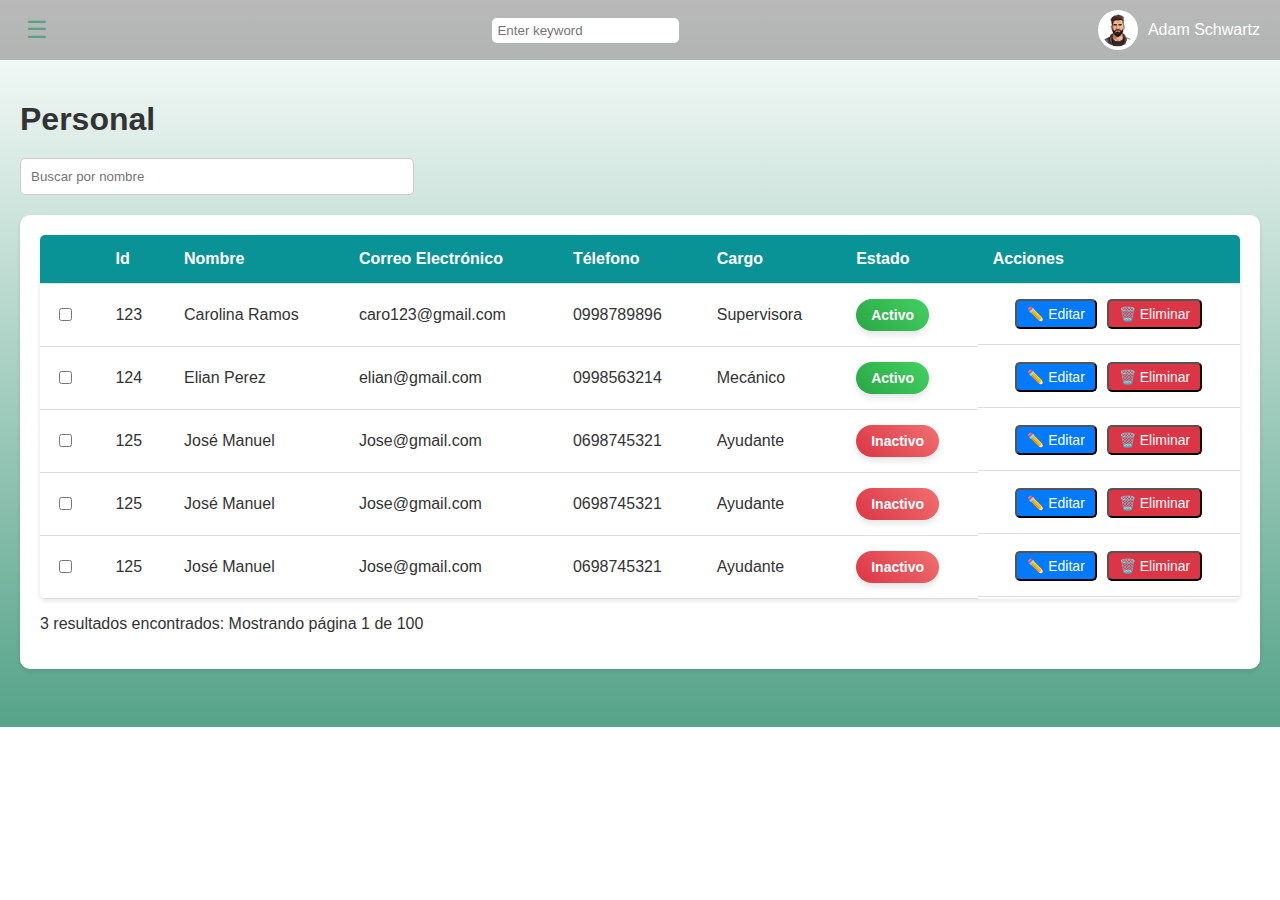
==== index.html @ 31e091c4 "Primer commit: Subida inicial del proyecto" ====
<!DOCTYPE html>
<html lang="en">
<head>
    <meta charset="UTF-8">
    <meta name="viewport" content="width=device-width, initial-scale=1.0">
    <title>User Admin - Mikromovilab</title>
    <link rel="stylesheet" href="styless.css">
</head>
<body>
    <div class="container">
        <aside class="sidebar">
            <div class="logo">
                <img src="/imagenes/logo.png" alt="Mikromovilab Logo">
            </div>
            <nav>
                <ul>
                    <li data-page="dashboard.html">Dashboard</li>
                    <li data-page="usuario.html">Usuario</li>
                    <li data-page="estaciones.html">Estaciones</li>
                    <li data-page="bicicletas.html">Bicicletas</li>
                    <li data-page="mantenimiento.html">Mantenimiento</li>
                    <li data-page="beacons.html">Beacons</li>
                    <li data-page="alquiler.html">Alquiler</li>
                    <li data-page="inventario.html">Inventario</li>
                    <li data-page="index.html">Personal</li>
                </ul>
            </nav>
        </aside>
        <main class="content">
            <header class="top-bar">
                <button id="menu-toggle" class="menu-toggle">☰</button>
                <input type="text" placeholder="Enter keyword">
                <div class="user-info">
                    <img src="/imagenes/user-avatar.png" alt="User Avatar">
                    <span>Adam Schwartz</span>
                </div>
            </header>
            <section class="user-admin">
                <h1>Personal</h1>
                <div class="search-bar">
                    <input type="text" placeholder="Buscar por nombre">
                </div>
                <div class="table-container">
                    <table>
                        <thead>
                            <tr>
                                <th></th>
                                <th>Id</th>
                                <th>Nombre</th>
                                <th>Correo Electrónico</th>
                                <th>Télefono</th>
                                <th>Cargo</th>
                                <th>Estado</th>
                                <th>Acciones</th>
                            </tr>
                        </thead>
                        <tbody>
                            <tr>
                                <td><input type="checkbox"></td>
                                <td>123</td>
                                <td>Carolina Ramos</td>
                                <td>caro123@gmail.com</td>
                                <td>0998789896</td>
                                <td>Supervisora</td>
                                <td><button class="status-button active" onclick="toggleStatus(this)">Activo</button></td>
                                <td class="actions">
                                    <button class="edit">✏️ Editar</button>
                                    <button class="delete">🗑️ Eliminar</button>
                                </td>
                            </tr>
                            <tr>
                                <td><input type="checkbox"></td>
                                <td>124</td>
                                <td>Elian Perez</td>
                                <td>elian@gmail.com</td>
                                <td>0998563214</td>
                                <td>Mecánico</td>
                                <td><button class="status-button active" onclick="toggleStatus(this)">Activo</button></td>
                                <td class="actions">
                                    <button class="edit">✏️ Editar</button>
                                    <button class="delete">🗑️ Eliminar</button>
                                </td>
                            </tr>
                            <tr>
                                <td><input type="checkbox"></td>
                                <td>125</td>
                                <td>José Manuel</td>
                                <td>Jose@gmail.com</td>
                                <td>0698745321</td>
                                <td>Ayudante</td>
                                <td><button class="status-button inactive" onclick="toggleStatus(this)">Inactivo</button></td>
                                <td class="actions">
                                    <button class="edit">✏️ Editar</button>
                                    <button class="delete">🗑️ Eliminar</button>
                                </td>
                            </tr>
                            <tr>
                                <td><input type="checkbox"></td>
                                <td>125</td>
                                <td>José Manuel</td>
                                <td>Jose@gmail.com</td>
                                <td>0698745321</td>
                                <td>Ayudante</td>
                                <td><button class="status-button inactive" onclick="toggleStatus(this)">Inactivo</button></td>
                                <td class="actions">
                                    <button class="edit">✏️ Editar</button>
                                    <button class="delete">🗑️ Eliminar</button>
                                </td>
                            </tr>
                            <tr>
                                <td><input type="checkbox"></td>
                                <td>125</td>
                                <td>José Manuel</td>
                                <td>Jose@gmail.com</td>
                                <td>0698745321</td>
                                <td>Ayudante</td>
                                <td><button class="status-button inactive" onclick="toggleStatus(this)">Inactivo</button></td>
                                <td class="actions">
                                    <button class="edit">✏️ Editar</button>
                                    <button class="delete">🗑️ Eliminar</button>
                                </td>
                            </tr>
                        </tbody>
                    </table>
        
                    <div class="results">
                        <p>3 resultados encontrados: Mostrando página 1 de 100</p>
                    </div>
                </div>
                <br>
                
            </section>
        
        </main>
        
    </div>
    <div id="edit-modal" class="modal">
        <div class="modal-content">
            <span class="close-button">&times;</span>
            <h2>Editar Usuario</h2>
            <form id="edit-form">
                <label for="edit-name">Nombre:</label>
                <input type="text" id="edit-name" required>
                <label for="edit-email">Correo Electrónico:</label>
                <input type="email" id="edit-email" required>
                <label for="edit-phone">Teléfono:</label>
                <input type="text" id="edit-phone" required>
                <label for="edit-role">Cargo:</label>
                <input type="text" id="edit-role" required>
                <button type="submit">Guardar</button>
            </form>
        </div>
    </div>
    
    
    <script src="script.js"></script>
</body>
</html>
---- styless.css ----
/* Estilos Generales */
body {
    font-family: Arial, sans-serif;
    margin: 0;
    padding: 0;
    color: #333;


}

/* Estilo general */
.container {
    display: flex;

}


/* Estilo para la barra lateral */
.sidebar {
    width: 250px;
    background-color: #064a4b;
    color: white;
    display: flex;
    flex-direction: column;
    align-items: center;
    padding: 20px 0;
    position: fixed;
    left: 0;
    top: 0;
    bottom: 0;
    transform: translateX(-100%);
    transition: transform 0.3s ease-in-out;
    z-index: 1000;
}

/* Barra lateral visible */
.sidebar.open {
    transform: translateX(0);
}

/* Icono de menú */
.menu-toggle {
    background: none;
    border: none;
    font-size: 24px;
    cursor: pointer;
    color: #55a388;
    margin-right: 20px;
}

/* Ajustes de contenido cuando la barra lateral está abierta */
.content {
    margin-left: 0;

    transition: margin-left 0.3s ease-in-out;
}

.sidebar.open~.content {
    margin-left: 250px;
}

/* Para pantallas pequeñas */
@media (max-width: 768px) {
    .sidebar {
        width: 200px;
    }

    .sidebar.open~.content {
        margin-left: 0;
    }
}


.sidebar .logo img {
    width: 160px;
    margin-bottom: 20px;
}

.sidebar nav ul a {
    list-style: none;
    padding: 0;
    width: 100%;
    text-decoration: none;
}

.sidebar nav ul li {
    padding: 15px;
    text-align: center;
    cursor: pointer;
    border-radius: 5px;


}


.sidebar nav ul li:hover {
    background: #0a9396;
}

/* Content */
.content {
    flex-grow: 1;
    display: flex;
    height: 110%;
    flex-direction: column;
    background: linear-gradient(to top, #55a388, #ffffff);
}

/* Top Bar */
.top-bar {
    display: flex;
    justify-content: space-between;
    align-items: center;
    padding: 10px 20px;
    background: #52525267;
    color: #fff;
}

.top-bar input {
    padding: 5px;
    border-radius: 5px;
    border: none;
}

.top-bar .user-info {
    display: flex;
    align-items: center;
}

.top-bar .user-info img {
    width: 40px;
    height: 40px;
    border-radius: 50%;
    margin-right: 10px;
}

/* User Admin Section */
.user-admin {
    padding: 20px;
    flex-grow: 1;
}

.user-admin h1 {
    margin-bottom: 20px;
}

.search-bar {
    margin-bottom: 20px;
}

.search-bar input {
    width: 30%;
    padding: 10px;
    border-radius: 5px;
    border: 1px solid #ccc;
}

/* Table */
table {
    width: 100%;
    border-collapse: collapse;
    background: #fff;
    box-shadow: 0 2px 5px rgba(0, 0, 0, 0.1);
    border-radius: 5px;
    overflow: hidden;
}

table thead {
    background: #0a9396;
    color: #fff;
}

table th,
table td {
    padding: 15px;
    text-align: left;
    border-bottom: 1px solid #ddd;
}

.table tr:last-child td {
    border-bottom: none;
}

.status {
    padding: 5px 10px;
    border-radius: 20px;
    color: #fff;
    font-size: 12px;
}

.status.active {
    background: #00b14f;
}

.status.inactive {
    background: #ccc;
}

/* Pagination */
.pagination {
    justify-content: space-between;
    align-items: center;
    margin-top: 20px;
}

.pagination button {
    padding: 5px 10px;
    margin: 0 5px;
    border: none;
    background: #005f73;
    color: #fff;
    border-radius: 5px;
    cursor: pointer;

}

.pagination button:hover {
    background: #0a9396;
}

/*inventario*/
.main {
    margin-left: 250px;
    padding: 20px;
    transition: margin-left 0.3s ease;
}

.main.collapsed {
    margin-left: 0;
}

/* modal*/
.modal {
    display: none;
    position: fixed;
    z-index: 1;
    left: 0;
    top: 0;
    width: 100%;
    height: 100%;
    overflow: auto;
    background-color: rgba(0, 0, 0, 0.4);
    text-align: center;
}

.modal input {
    border-radius: 2px;
    width: 100 px;
    height: 25px;
}

#edit-form {
    display: flex;
    flex-direction: column;
    gap: 20px;
}

.modal button {
    align-self: center;
    /* Centra el botón horizontalmente (opcional) */
    padding: 10px 20px;
    background-color: #00bfa5;
    color: #fff;
    border: none;
    border-radius: 5px;
    cursor: pointer;
}

.modal-content {
    background-color: rgb(255, 255, 255);
    margin: 15% auto;
    padding: 20px;
    border-radius: 5px;
    width: 40%;
    height: 65%;
}

.close-button {
    color: black;
    float: right;
    font-size: 28px;
    font-weight: bold;
    cursor: pointer;
}

/*menu despegable de cerrar y ver pergil*/
.dropdown-menu {
    top: 100%;
    right: 0;
    background-color: rgb(102, 101, 101);
    border: 1px solid #ccc;
    box-shadow: 0 4px 6px rgba(0, 0, 0, 0.1);
    display: none;
    z-index: 100;
    width: 150px;

}

.dropdown-menu.show {
    display: block;
}

.dropdown-menu ul {
    list-style: none;
    margin: 0;
    padding: 0;
}

.dropdown-menu li {
    padding: 10px;
    cursor: pointer;
    transition: background-color 0.2s ease;
}

.dropdown-menu li:hover {
    background-color: #89c8d8;
}

/*dashboard*/
.header-a {
    margin-top: 20px;
    text-align: center;
}

.header-a h1 {
    font-size: 28px;
    color: #2c3e50;
}

/* Statistics Section */
.statistics-a {
    display: flex;
    flex-wrap: wrap;
    gap: 20px;
    margin-top: 20px;
}

.statistics-a .chart {
    flex: 1;
    min-width: 300px;
}

.statistics-a .info {
    display: flex;
    flex-wrap: wrap;
    gap: 20px;
    flex: 2;
}

.info-box {
    flex: 1 1 calc(33.333% - 20px);
    background-color: white;
    border-radius: 8px;
    box-shadow: 0 4px 6px rgba(0, 0, 0, 0.1);
    padding: 10px;
    display: flex;
    flex-direction: column;
    align-items: center;
    text-align: center;
}

.info-box img {
    width: 60px;
    height: 60px;
    margin-bottom: 10px;
    border-radius: 50%;
}

.info-box p {
    margin: 10px 0;
}

.info-box .menu button {
    margin: 5px;
    padding: 5px 10px;
    background-color: #2c3e50;
    color: white;
    border: none;
    border-radius: 4px;
    cursor: pointer;
}

.info-box .menu button:hover {
    background-color: #34495e;
}

/* Description Box */
.description-box {
    margin-top: 20px;
    background-color: white;
    padding: 20px;
    border-radius: 8px;
    box-shadow: 0 4px 6px rgba(0, 0, 0, 0.1);


}

.description-box h3 {
    margin: 0 0 10px;
}

.description-box textarea {
    width: 100%;
    border-radius: 8px;
    padding: 10px;
    border: 1px solid #ccc;
    box-shadow: 0 4px 6px rgba(0, 0, 0, 0.1);
}

/* Footer */
.footer {
    text-align: center;
    margin-top: 20px;
    color: #7f8c8d;
    font-size: 14px;
}

/* Responsive Adjustments */
@media screen and (max-width: 768px) {
    .sidebar {
        width: 200px;
    }



    .top-bar {
        flex-wrap: wrap;
    }

    .top-bar .search-bar {
        flex: 1 1 100%;
        /* Ocupará toda la fila disponible */
        margin: 10px 0;
    }

    .info-box {
        flex: 1 1 calc(50% - 20px);
    }
}

.hidden {
    display: none;
}

.expanded {
    margin-left: 0;
    /* Ajusta según el diseño */
}

.main {
    padding: 0;
}

/*estaciones*/
.table-container {
    background-color: white;
    border-radius: 10px;
    padding: 20px;
    box-shadow: 0 2px 4px rgba(0, 0, 0, 0.1);
    max-width: 1200px;
    margin: 20px auto;
}

.actions {
    display: flex;
    gap: 10px;
    justify-content: center;
}

.actions button {
    padding: 5px 10px;
    border-radius: 5px;
    cursor: pointer;
    font-size: 14px;
    transition: background-color 0.3s ease;
}

.edit {
    background-color: #007bff;
    color: white;
}

.edit:hover {
    background-color: #0056b3;
}

.delete {
    background-color: #dc3545;
    color: white;
}

.delete:hover {
    background-color: #a71d2a;
}

.status-button {
    padding: 8px 15px;
    border: none;
    border-radius: 20px;
    font-size: 14px;
    font-weight: bold;
    cursor: pointer;
    transition: all 0.3s ease;
    box-shadow: 0 4px 6px rgba(0, 0, 0, 0.1);
    color: white;
}

.status-button.active {
    background: linear-gradient(45deg, #28a745, #44d062);
}

.status-button.inactive {
    background: linear-gradient(45deg, #dc3545, #f07070);
}

.status-button.active:hover {
    background: linear-gradient(45deg, #218838, #3ecf55);
    box-shadow: 0 6px 10px rgba(0, 0, 0, 0.2), 0 0 10px rgba(66, 245, 131, 0.5);
    transform: scale(1.05);
}

.status-button.inactive:hover {
    background: linear-gradient(45deg, #c82333, #e86060);
    box-shadow: 0 6px 10px rgba(0, 0, 0, 0.2), 0 0 10px rgba(255, 77, 77, 0.5);
    transform: scale(1.05);
}

.status-button:active {
    transform: scale(0.95);
}

/*usuarios*/
.top-bar .user-infoa {
    margin-left: auto;
    /* Empuja la sección de usuario hacia la derecha */
    display: flex;
    align-items: center;
    gap: 10px;
    margin-right: 40px;
}

.top-bar .user-infoa .avatar {
    width: 30px;
    height: 30px;
    border-radius: 50%;
    object-fit: cover;
}

.sidebar img {
    width: 100px;
    margin-bottom: 1rem;
}

.user-cards {
    margin-top: 2rem;
    display: flex;
    flex-wrap: wrap;
    gap: 1rem;
}

.user-card {
    background: #fff;
    padding: 1rem;
    width: 45%;
    border-radius: 8px;
    box-shadow: 0 2px 5px rgba(0, 0, 0, 0.1);
    display: flex;
    justify-content: space-between;
    align-items: center;
    transition: box-shadow 0.3s;
}

.user-card:hover {
    box-shadow: 0 4px 10px rgba(0, 0, 0, 0.2);
}

.user-card h3 {
    margin: 0;
    color: #2c3e50;
}

.user-card p {
    color: #7f8c8d;
}

.user-card input[type="checkbox"] {
    margin-left: 10px;
}
.user-card img {
    max-width: 150px;
    border-radius: 10px;
    margin-left: 20px;
  }
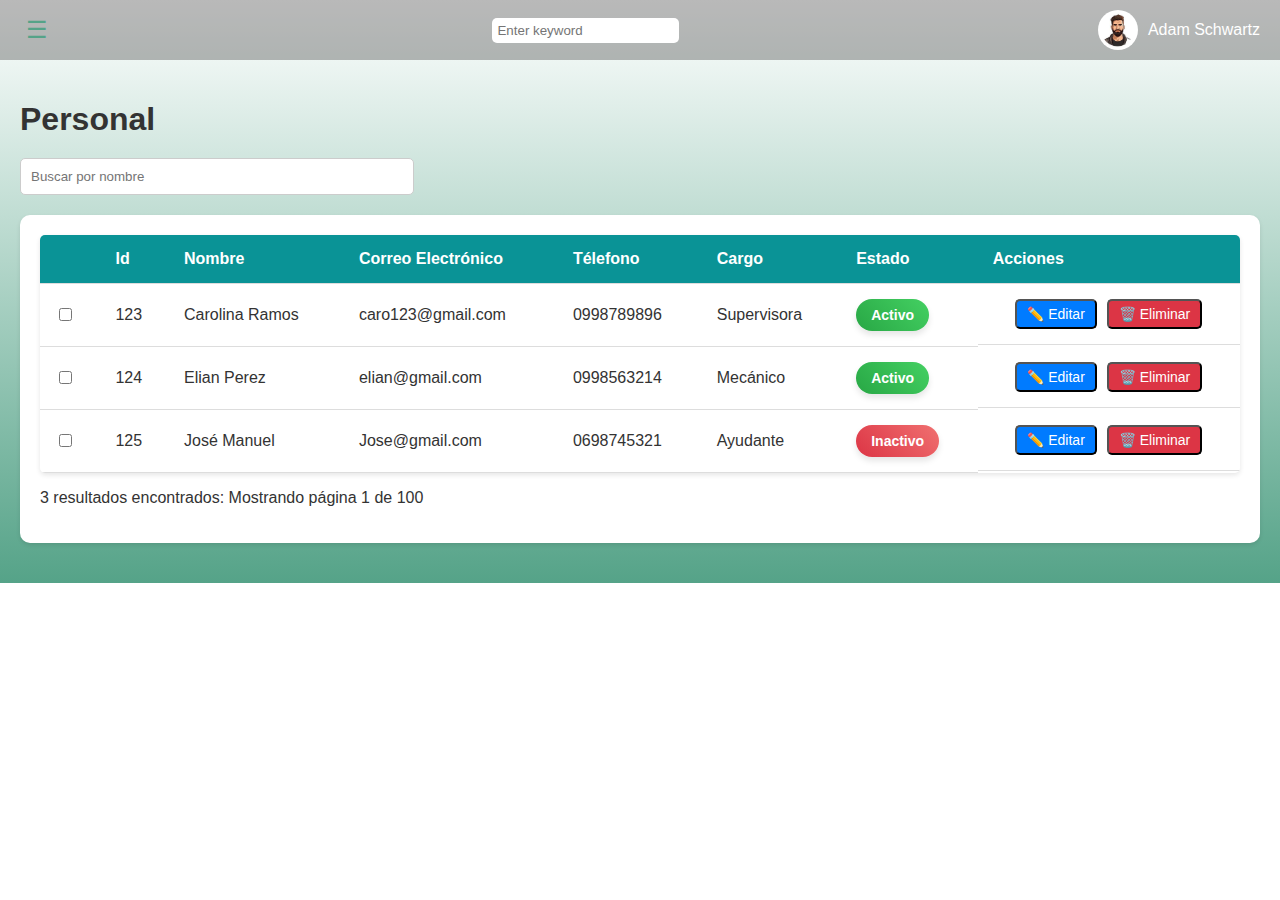
==== commit 02e54e82: "comentarios" ====
--- a/index.html
+++ b/index.html
@@ -1,73 +1,92 @@
 <!DOCTYPE html>
 <html lang="en">
 <head>
-    <meta charset="UTF-8">
-    <meta name="viewport" content="width=device-width, initial-scale=1.0">
-    <title>User Admin - Mikromovilab</title>
-    <link rel="stylesheet" href="styless.css">
+    <!-- Metadatos básicos del documento -->
+    <meta charset="UTF-8"> <!-- Codificación de caracteres UTF-8 -->
+    <meta name="viewport" content="width=device-width, initial-scale=1.0"> <!-- Adaptación para dispositivos móviles -->
+    <title>User Admin - Mikromovilab</title> <!-- Título de la página -->
+    <!-- Vinculación a la hoja de estilos externa -->
+    <link rel="stylesheet" href="/estilos/styless.css">
 </head>
 <body>
+    <!-- Contenedor principal que organiza la página -->
     <div class="container">
+        <!-- Barra lateral con el menú de navegación -->
         <aside class="sidebar">
             <div class="logo">
+                <!-- Imagen del logo de la aplicación -->
                 <img src="/imagenes/logo.png" alt="Mikromovilab Logo">
             </div>
             <nav>
+                <!-- Lista de navegación con diferentes secciones -->
                 <ul>
-                    <li data-page="dashboard.html">Dashboard</li>
-                    <li data-page="usuario.html">Usuario</li>
-                    <li data-page="estaciones.html">Estaciones</li>
-                    <li data-page="bicicletas.html">Bicicletas</li>
-                    <li data-page="mantenimiento.html">Mantenimiento</li>
-                    <li data-page="beacons.html">Beacons</li>
-                    <li data-page="alquiler.html">Alquiler</li>
-                    <li data-page="inventario.html">Inventario</li>
-                    <li data-page="index.html">Personal</li>
+                    <li data-page="dashboard.html">📊 Dashboard</li> <!-- Dashboard general -->
+                    <li data-page="usuario.html">👤 Usuario</li> <!-- Gestión de usuarios -->
+                    <li data-page="estaciones.html">📍 Estaciones</li> <!-- Gestión de estaciones -->
+                    <li data-page="bicicletas.html">🚴 Bicicletas</li> <!-- Gestión de bicicletas -->
+                    <li data-page="mantenimiento.html">🛠️ Mantenimiento</li> <!-- Gestión de mantenimiento -->
+                    <li data-page="beacons.html">📡 Beacons</li> <!-- Gestión de beacons -->
+                    <li data-page="alquiler.html">📜 Alquiler</li> <!-- Gestión de alquileres -->
+                    <li data-page="inventario.html">📦 Inventario</li> <!-- Gestión de inventario -->
+                    <li data-page="index.html">👥 Personal</li> <!-- Gestión del personal -->
                 </ul>
             </nav>
         </aside>
+
+        <!-- Contenido principal -->
         <main class="content">
+            <!-- Barra superior con opciones de navegación -->
             <header class="top-bar">
-                <button id="menu-toggle" class="menu-toggle">☰</button>
-                <input type="text" placeholder="Enter keyword">
+                <button id="menu-toggle" class="menu-toggle">☰</button> <!-- Botón para mostrar/ocultar menú -->
+                <input type="text" placeholder="Enter keyword"> <!-- Barra de búsqueda -->
                 <div class="user-info">
-                    <img src="/imagenes/user-avatar.png" alt="User Avatar">
-                    <span>Adam Schwartz</span>
+                    <!-- Información del usuario conectado -->
+                    <img src="./imagenes/user-avatar.png" alt="User Avatar"> <!-- Avatar -->
+                    <span>Adam Schwartz</span> <!-- Nombre del usuario -->
                 </div>
             </header>
+
+            <!-- Sección principal de administración de personal -->
             <section class="user-admin">
-                <h1>Personal</h1>
+                <h1>Personal</h1> <!-- Título de la sección -->
+                <!-- Barra de búsqueda para filtrar el personal -->
                 <div class="search-bar">
                     <input type="text" placeholder="Buscar por nombre">
                 </div>
+
+                <!-- Contenedor de la tabla -->
                 <div class="table-container">
                     <table>
+                        <!-- Cabecera de la tabla -->
                         <thead>
                             <tr>
-                                <th></th>
-                                <th>Id</th>
-                                <th>Nombre</th>
-                                <th>Correo Electrónico</th>
-                                <th>Télefono</th>
-                                <th>Cargo</th>
-                                <th>Estado</th>
-                                <th>Acciones</th>
+                                <th></th> <!-- Espacio para los checkboxes -->
+                                <th>Id</th> <!-- ID del usuario -->
+                                <th>Nombre</th> <!-- Nombre completo -->
+                                <th>Correo Electrónico</th> <!-- Dirección de correo -->
+                                <th>Télefono</th> <!-- Número de teléfono -->
+                                <th>Cargo</th> <!-- Rol o puesto del usuario -->
+                                <th>Estado</th> <!-- Estado (Activo/Inactivo) -->
+                                <th>Acciones</th> <!-- Botones para editar/eliminar -->
                             </tr>
                         </thead>
+                        <!-- Cuerpo de la tabla con datos de ejemplo -->
                         <tbody>
                             <tr>
-                                <td><input type="checkbox"></td>
+                                <td><input type="checkbox"></td> <!-- Checkbox de selección -->
                                 <td>123</td>
                                 <td>Carolina Ramos</td>
                                 <td>caro123@gmail.com</td>
                                 <td>0998789896</td>
                                 <td>Supervisora</td>
+                                <!-- Botón de estado con clase y función para alternar entre activo/inactivo -->
                                 <td><button class="status-button active" onclick="toggleStatus(this)">Activo</button></td>
                                 <td class="actions">
-                                    <button class="edit">✏️ Editar</button>
-                                    <button class="delete">🗑️ Eliminar</button>
+                                    <button class="edit">✏️ Editar</button> <!-- Botón para editar -->
+                                    <button class="delete">🗑️ Eliminar</button> <!-- Botón para eliminar -->
                                 </td>
                             </tr>
+                            <!-- Resto de las filas con datos similares -->
                             <tr>
                                 <td><input type="checkbox"></td>
                                 <td>124</td>
@@ -94,50 +113,23 @@
                                     <button class="delete">🗑️ Eliminar</button>
                                 </td>
                             </tr>
-                            <tr>
-                                <td><input type="checkbox"></td>
-                                <td>125</td>
-                                <td>José Manuel</td>
-                                <td>Jose@gmail.com</td>
-                                <td>0698745321</td>
-                                <td>Ayudante</td>
-                                <td><button class="status-button inactive" onclick="toggleStatus(this)">Inactivo</button></td>
-                                <td class="actions">
-                                    <button class="edit">✏️ Editar</button>
-                                    <button class="delete">🗑️ Eliminar</button>
-                                </td>
-                            </tr>
-                            <tr>
-                                <td><input type="checkbox"></td>
-                                <td>125</td>
-                                <td>José Manuel</td>
-                                <td>Jose@gmail.com</td>
-                                <td>0698745321</td>
-                                <td>Ayudante</td>
-                                <td><button class="status-button inactive" onclick="toggleStatus(this)">Inactivo</button></td>
-                                <td class="actions">
-                                    <button class="edit">✏️ Editar</button>
-                                    <button class="delete">🗑️ Eliminar</button>
-                                </td>
-                            </tr>
                         </tbody>
                     </table>
-        
+                    <!-- Información sobre los resultados encontrados -->
                     <div class="results">
                         <p>3 resultados encontrados: Mostrando página 1 de 100</p>
                     </div>
                 </div>
-                <br>
-                
             </section>
-        
         </main>
-        
     </div>
+
+    <!-- Modal para editar la información del usuario -->
     <div id="edit-modal" class="modal">
         <div class="modal-content">
-            <span class="close-button">&times;</span>
-            <h2>Editar Usuario</h2>
+            <span class="close-button">&times;</span> <!-- Botón para cerrar el modal -->
+            <h2>Editar Usuario</h2> <!-- Título del modal -->
+            <!-- Formulario para editar información -->
             <form id="edit-form">
                 <label for="edit-name">Nombre:</label>
                 <input type="text" id="edit-name" required>
@@ -147,12 +139,12 @@
                 <input type="text" id="edit-phone" required>
                 <label for="edit-role">Cargo:</label>
                 <input type="text" id="edit-role" required>
-                <button type="submit">Guardar</button>
+                <button type="submit">Guardar</button> <!-- Botón para guardar cambios -->
             </form>
         </div>
     </div>
-    
-    
+
+    <!-- Archivo de JavaScript externo -->
     <script src="script.js"></script>
 </body>
 </html>
--- a/estilos/styless.css
+++ b/estilos/styless.css
@@ -0,0 +1,680 @@
+/* Estilos Generales */
+body {
+    font-family: Arial, sans-serif;
+    margin: 0;
+    padding: 0;
+    color: #333;
+
+
+}
+
+/* Estilo general */
+.container {
+    display: flex;
+
+}
+
+
+/* Estilo para la barra lateral */
+.sidebar {
+    width: 250px;
+    background-color: #064a4b;
+    color: white;
+    display: flex;
+    flex-direction: column;
+    align-items: center;
+    padding: 20px 0;
+    position: fixed;
+    left: 0;
+    top: 0;
+    bottom: 0;
+    transform: translateX(-100%);
+    transition: transform 0.3s ease-in-out;
+    z-index: 1000;
+}
+
+/* Barra lateral visible */
+.sidebar.open {
+    transform: translateX(0);
+}
+
+/* Icono de menú */
+.menu-toggle {
+    background: none;
+    border: none;
+    font-size: 24px;
+    cursor: pointer;
+    color: #55a388;
+    margin-right: 20px;
+}
+
+/* Ajustes de contenido cuando la barra lateral está abierta */
+.content {
+    margin-left: 0;
+
+    transition: margin-left 0.3s ease-in-out;
+}
+
+.sidebar.open~.content {
+    margin-left: 250px;
+}
+
+/* Para pantallas pequeñas */
+@media (max-width: 768px) {
+    .sidebar {
+        width: 200px;
+    }
+
+    .sidebar.open~.content {
+        margin-left: 0;
+    }
+}
+
+
+.sidebar .logo img {
+    width: 160px;
+    margin-bottom: 20px;
+}
+
+.sidebar nav ul a {
+    list-style: none;
+    padding: 0;
+    width: 100%;
+    text-decoration: none;
+    margin: 0;
+}
+
+.sidebar nav ul li {
+    padding: 10px 15px;
+    text-align: center;
+    cursor: pointer;
+    border-radius: 5px;
+
+
+}
+
+
+.sidebar nav ul li:hover {
+    background: #0a9396;
+}
+
+/* Content .sidebar nav ul {
+            list-style: none;
+            padding: 0;
+            margin: 0;
+        }
+
+        .sidebar nav ul li {
+            display: flex;
+            align-items: center;
+            padding: 10px 15px;
+            font-size: 16px;
+            border-bottom: 1px solid #ccc;
+        }
+
+        .sidebar nav ul li:hover {
+            background-color: #f0f0f0;
+            cursor: pointer;
+        }
+
+        .sidebar nav ul li::before {
+            content: attr(data-icon);
+            display: inline-block;
+            width: 20px;
+            text-align: center;
+            margin-right: 10px;
+        }
+
+        .sidebar {
+            background-color: #f8f9fa;
+        }*/
+.content {
+    flex-grow: 1;
+    display: flex;
+    height: 110%;
+    flex-direction: column;
+    background: linear-gradient(to top, #55a388, #ffffff);
+}
+
+/* Top Bar */
+.top-bar {
+    display: flex;
+    justify-content: space-between;
+    align-items: center;
+    padding: 10px 20px;
+    background: #52525267;
+    color: #fff;
+}
+
+.top-bar input {
+    padding: 5px;
+    border-radius: 5px;
+    border: none;
+}
+
+.top-bar .user-info {
+    display: flex;
+    align-items: center;
+}
+
+.top-bar .user-info img {
+    width: 40px;
+    height: 40px;
+    border-radius: 50%;
+    margin-right: 10px;
+}
+
+/* User Admin Section */
+.user-admin {
+    padding: 20px;
+    flex-grow: 1;
+}
+
+.user-admin h1 {
+    margin-bottom: 20px;
+}
+
+.search-bar {
+    margin-bottom: 20px;
+}
+
+.search-bar input {
+    width: 30%;
+    padding: 10px;
+    border-radius: 5px;
+    border: 1px solid #ccc;
+}
+
+/* Table */
+table {
+    width: 100%;
+    border-collapse: collapse;
+    background: #fff;
+    box-shadow: 0 2px 5px rgba(0, 0, 0, 0.1);
+    border-radius: 5px;
+    overflow: hidden;
+}
+
+table thead {
+    background: #0a9396;
+    color: #fff;
+}
+
+table th,
+table td {
+    padding: 15px;
+    text-align: left;
+    border-bottom: 1px solid #ddd;
+}
+
+.table tr:last-child td {
+    border-bottom: none;
+}
+
+.status {
+    padding: 5px 10px;
+    border-radius: 20px;
+    color: #fff;
+    font-size: 12px;
+}
+
+.status.active {
+    background: #00b14f;
+}
+
+.status.inactive {
+    background: #ccc;
+}
+
+/* Pagination */
+.pagination {
+    justify-content: space-between;
+    align-items: center;
+    margin-top: 20px;
+}
+
+.pagination button {
+    padding: 5px 10px;
+    margin: 0 5px;
+    border: none;
+    background: #005f73;
+    color: #fff;
+    border-radius: 5px;
+    cursor: pointer;
+
+}
+
+.pagination button:hover {
+    background: #0a9396;
+}
+
+/*inventario*/
+.main {
+    margin-left: 250px;
+    padding: 20px;
+    transition: margin-left 0.3s ease;
+}
+
+.main.collapsed {
+    margin-left: 0;
+}
+
+/* modal*/
+/* Modal */
+.modal {
+    display: none;
+    position: fixed;
+    z-index: 1000;
+    left: 0;
+    top: 0;
+    width: 100%;
+    height: 100%;
+    overflow: auto;
+    background-color: rgba(0, 0, 0, 0.6); /* Fondo oscuro y menos opaco */
+    text-align: center;
+    padding: 50px 15px; /* Espaciado adicional */
+}
+
+/* Modal Content */
+.modal-content {
+    background-color: #fff;
+    margin: 5% auto; /* Centro el modal con más espacio desde arriba */
+    padding: 30px;
+    border-radius: 8px;
+    width: 40%;
+    height: auto;
+    max-width: 600px;
+    box-shadow: 0 4px 15px rgba(0, 0, 0, 0.1); /* Sombra sutil */
+    animation: fadeIn 0.3s ease-out; /* Animación de aparición */
+}
+
+/* Modal Header */
+.modal-header {
+    display: flex;
+    justify-content: space-between;
+    align-items: center;
+    border-bottom: 2px solid #f1f1f1;
+    padding-bottom: 15px;
+    margin-bottom: 20px;
+}
+
+.modal-header h2 {
+    margin: 0;
+    font-size: 24px;
+    color: #333;
+}
+
+.close-button {
+    font-size: 28px;
+    font-weight: bold;
+    color: #888;
+    cursor: pointer;
+    transition: color 0.3s ease;
+}
+
+.close-button:hover {
+    color: #333; /* Color al pasar el mouse */
+}
+
+/* Input Fields */
+.modal input {
+    padding: 10px;
+    margin-bottom: 15px;
+    border-radius: 6px;
+    border: 1px solid #ddd;
+    font-size: 16px;
+    width: 100%;
+    transition: border-color 0.3s ease;
+}
+
+.modal input:focus {
+    border-color: #00bfa5; /* Color al hacer focus */
+}
+
+/* Modal Buttons */
+.modal button {
+    padding: 12px 25px;
+    background-color: #00bfa5;
+    color: #fff;
+    border: none;
+    border-radius: 5px;
+    cursor: pointer;
+    transition: background-color 0.3s ease;
+    font-size: 16px;
+}
+
+.modal button:hover {
+    background-color: #008e8c; /* Color al pasar el mouse */
+}
+
+.modal button:focus {
+    outline: none;
+}
+
+/* Fade In Animation */
+@keyframes fadeIn {
+    from {
+        opacity: 0;
+        transform: scale(0.8);
+    }
+    to {
+        opacity: 1;
+        transform: scale(1);
+    }
+}
+
+/* Responsive */
+@media screen and (max-width: 768px) {
+    .modal-content {
+        width: 90%;
+    }
+}
+
+/*menu despegable de cerrar y ver pergil*/
+.dropdown-menu {
+    top: 100%;
+    right: 0;
+    background-color: rgb(102, 101, 101);
+    border: 1px solid #ccc;
+    box-shadow: 0 4px 6px rgba(0, 0, 0, 0.1);
+    display: none;
+    z-index: 100;
+    width: 150px;
+
+}
+
+.dropdown-menu.show {
+    display: block;
+}
+
+.dropdown-menu ul {
+    list-style: none;
+    margin: 0;
+    padding: 0;
+}
+
+.dropdown-menu li {
+    padding: 10px;
+    cursor: pointer;
+    transition: background-color 0.2s ease;
+}
+
+.dropdown-menu li:hover {
+    background-color: #89c8d8;
+}
+
+/*dashboard*/
+.header-a {
+    margin-top: 20px;
+    text-align: center;
+}
+
+.header-a h1 {
+    font-size: 28px;
+    color: #2c3e50;
+}
+
+/* Statistics Section */
+.statistics-a {
+    display: flex;
+    flex-wrap: wrap;
+    gap: 20px;
+    margin-top: 20px;
+}
+
+.statistics-a .chart {
+    flex: 1;
+    min-width: 300px;
+}
+
+.statistics-a .info {
+    display: flex;
+    flex-wrap: wrap;
+    gap: 20px;
+    flex: 2;
+}
+
+.info-box {
+    flex: 1 1 calc(33.333% - 20px);
+    background-color: white;
+    border-radius: 8px;
+    box-shadow: 0 4px 6px rgba(0, 0, 0, 0.1);
+    padding: 10px;
+    display: flex;
+    flex-direction: column;
+    align-items: center;
+    text-align: center;
+}
+
+.info-box img {
+    width: 60px;
+    height: 60px;
+    margin-bottom: 10px;
+    border-radius: 50%;
+}
+
+.info-box p {
+    margin: 10px 0;
+}
+
+.info-box .menu button {
+    margin: 5px;
+    padding: 5px 10px;
+    background-color: #2c3e50;
+    color: white;
+    border: none;
+    border-radius: 4px;
+    cursor: pointer;
+}
+
+.info-box .menu button:hover {
+    background-color: #34495e;
+}
+
+/* Description Box */
+.description-box {
+    margin-top: 20px;
+    background-color: white;
+    padding: 20px;
+    border-radius: 8px;
+    box-shadow: 0 4px 6px rgba(0, 0, 0, 0.1);
+
+
+}
+
+.description-box h3 {
+    margin: 0 0 10px;
+}
+
+.description-box textarea {
+    width: 100%;
+    border-radius: 8px;
+    padding: 10px;
+    border: 1px solid #ccc;
+    box-shadow: 0 4px 6px rgba(0, 0, 0, 0.1);
+}
+
+/* Footer */
+.footer {
+    text-align: center;
+    margin-top: 20px;
+    color: #7f8c8d;
+    font-size: 14px;
+}
+
+/* Responsive Adjustments */
+@media screen and (max-width: 768px) {
+    .sidebar {
+        width: 200px;
+    }
+
+
+
+    .top-bar {
+        flex-wrap: wrap;
+    }
+
+    .top-bar .search-bar {
+        flex: 1 1 100%;
+        /* Ocupará toda la fila disponible */
+        margin: 10px 0;
+    }
+
+    .info-box {
+        flex: 1 1 calc(50% - 20px);
+    }
+}
+
+.hidden {
+    display: none;
+}
+
+.expanded {
+    margin-left: 0;
+    /* Ajusta según el diseño */
+}
+
+.main {
+    padding: 0;
+}
+
+/*estaciones*/
+.table-container {
+    background-color: white;
+    border-radius: 10px;
+    padding: 20px;
+    box-shadow: 0 2px 4px rgba(0, 0, 0, 0.1);
+    max-width: 1200px;
+    margin: 20px auto;
+}
+
+.actions {
+    display: flex;
+    gap: 10px;
+    justify-content: center;
+}
+
+.actions button {
+    padding: 5px 10px;
+    border-radius: 5px;
+    cursor: pointer;
+    font-size: 14px;
+    transition: background-color 0.3s ease;
+}
+
+.edit {
+    background-color: #007bff;
+    color: white;
+}
+
+.edit:hover {
+    background-color: #0056b3;
+}
+
+.delete {
+    background-color: #dc3545;
+    color: white;
+}
+
+.delete:hover {
+    background-color: #a71d2a;
+}
+
+.status-button {
+    padding: 8px 15px;
+    border: none;
+    border-radius: 20px;
+    font-size: 14px;
+    font-weight: bold;
+    cursor: pointer;
+    transition: all 0.3s ease;
+    box-shadow: 0 4px 6px rgba(0, 0, 0, 0.1);
+    color: white;
+}
+
+.status-button.active {
+    background: linear-gradient(45deg, #28a745, #44d062);
+}
+
+.status-button.inactive {
+    background: linear-gradient(45deg, #dc3545, #f07070);
+}
+
+.status-button.active:hover {
+    background: linear-gradient(45deg, #218838, #3ecf55);
+    box-shadow: 0 6px 10px rgba(0, 0, 0, 0.2), 0 0 10px rgba(66, 245, 131, 0.5);
+    transform: scale(1.05);
+}
+
+.status-button.inactive:hover {
+    background: linear-gradient(45deg, #c82333, #e86060);
+    box-shadow: 0 6px 10px rgba(0, 0, 0, 0.2), 0 0 10px rgba(255, 77, 77, 0.5);
+    transform: scale(1.05);
+}
+
+.status-button:active {
+    transform: scale(0.95);
+}
+
+/*usuarios*/
+.top-bar .user-infoa {
+    margin-left: auto;
+    /* Empuja la sección de usuario hacia la derecha */
+    display: flex;
+    align-items: center;
+    gap: 10px;
+    margin-right: 40px;
+}
+
+.top-bar .user-infoa .avatar {
+    width: 30px;
+    height: 30px;
+    border-radius: 50%;
+    object-fit: cover;
+}
+
+.sidebar img {
+    width: 100px;
+    margin-bottom: 1rem;
+}
+
+.user-cards {
+    margin-top: 2rem;
+    display: flex;
+    flex-wrap: wrap;
+    gap: 1rem;
+}
+
+.user-card {
+    background: #fff;
+    padding: 1rem;
+    width: 45%;
+    border-radius: 8px;
+    box-shadow: 0 2px 5px rgba(0, 0, 0, 0.1);
+    display: flex;
+    justify-content: space-between;
+    align-items: center;
+    transition: box-shadow 0.3s;
+}
+
+.user-card:hover {
+    box-shadow: 0 4px 10px rgba(0, 0, 0, 0.2);
+}
+
+.user-card h3 {
+    margin: 0;
+    color: #2c3e50;
+}
+
+.user-card p {
+    color: #7f8c8d;
+}
+
+.user-card input[type="checkbox"] {
+    margin-left: 10px;
+}
+.user-card img {
+    max-width: 150px;
+    border-radius: 10px;
+    margin-left: 20px;
+  }